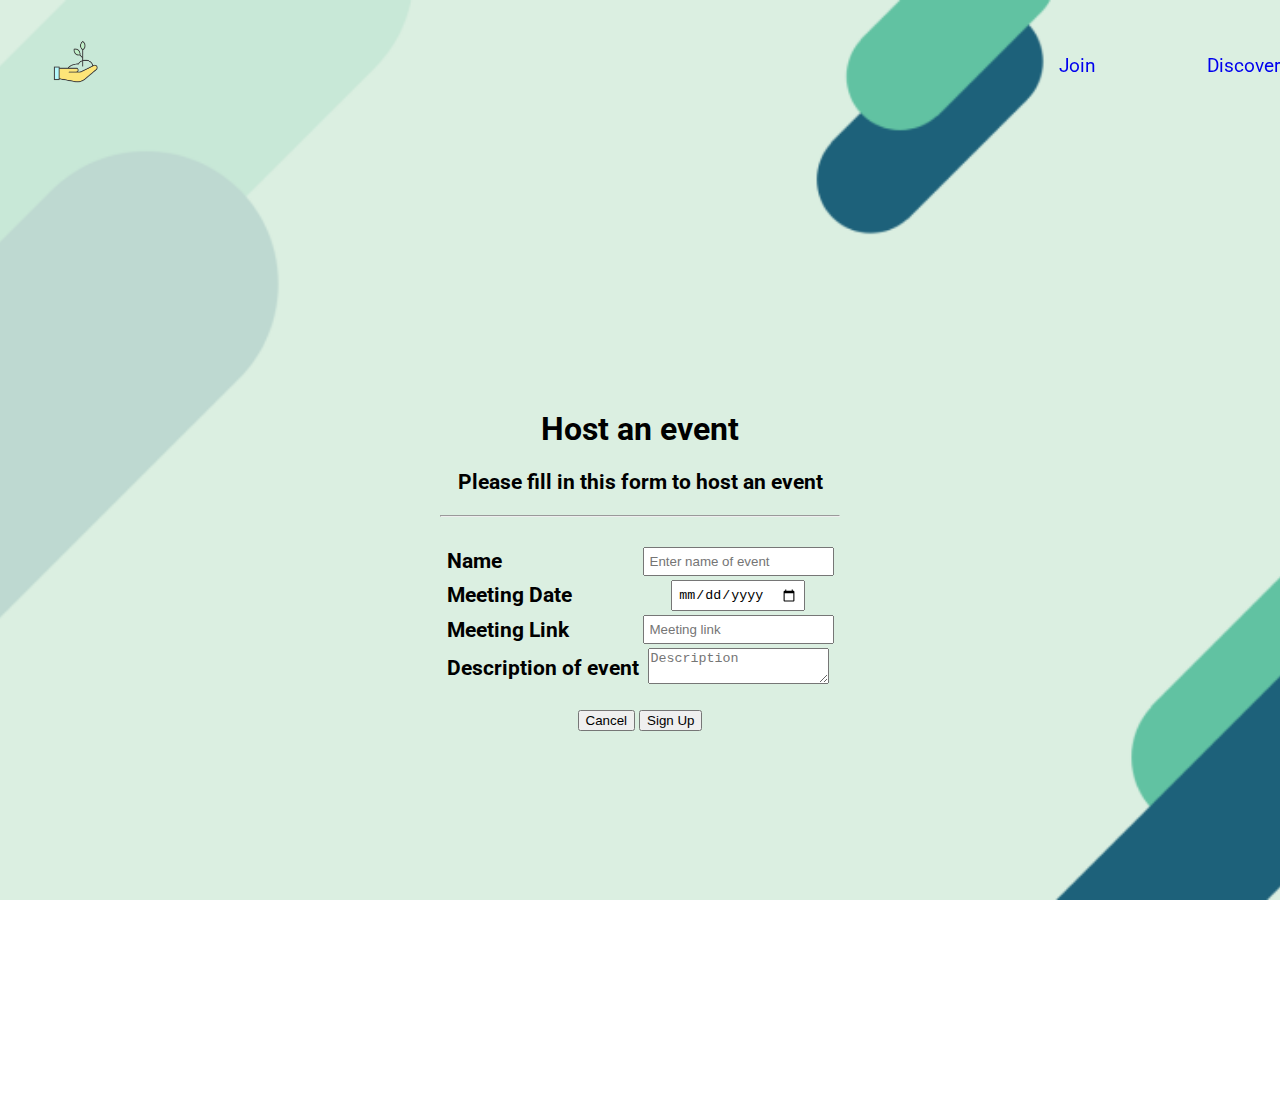
==== html_pages/hostevent.html @ 4d40d22e "Completed the add event form page" ====
<!doctype html>

<html lang="en">
<head>
    <meta charset="utf-8">

    <title>Grass Roots</title>
    <meta name="description" content="Grass Roots' home page">
    <meta name="author" content="SitePoint">

    <link rel="stylesheet" href="../css/styles.css?v=1.0">
    <link rel="stylesheet" href="../css/nav-bar.css?v=1.0">
    <link href="https://fonts.googleapis.com/css2?family=Roboto&display=swap" rel="stylesheet">

</head>

<body>

<div id = "navigation">
    <nav>
        <h1><img src="../images/logo.png" alt="" height = "auto" width = "50"></h1>

        <div id = "navigation-inner">
            <p><a href="signup.html">Join</a></p>
            <p><a href="../index.html">Discover</a></p>
        </div>

    </nav>
</div>

<section id = "main-background" class = "centre-page">
    <div id = "form-container">
        <form id = "addEvent">
            <div class="container">
                <h1>Host an event</h1>
                <h3>Please fill in this form to host an event</h3>
                <hr>
                <br>

                <table>

                    <tr>
                        <td style = "text-align: left"><label><b>Name</b></label></td>
                        <td><input type="text" placeholder="Enter name of event"  id = "event_name" required></td>
                    </tr>

                    <tr>
                        <td style = "text-align: left"><label><b>Meeting Date</b></label></td>
                        <td><input type="date" id = "event_date" required></td>
                    </tr>

                    <tr>
                        <td style = "text-align: left"><label><b>Meeting Link</b></label></td>
                        <td><input type="text" id = "meeting_link" placeholder="Meeting link" required></td>
                    </tr>

                    <tr>
                        <td style = "text-align: left"><label><b>Description of event</b></label></td>
                        <td><textarea id = "desc_of_event" placeholder="Description"></textarea></td>
                    </tr>

                </table>

                <br>

                <div class="clearfix">
                    <button type="button" class="cancelbtn">Cancel</button>
                    <button type="submit" class="signupbtn">Sign Up</button>
                </div>
            </div>
        </form>
    </div>
</section>


<script src="../js/scripts.js"></script>
</body>
</html>
---- css/styles.css ----
html, body {
    height: 100%;
    width: 100%;
    margin: 0;
    padding: 0;
}

body {
    font-family: 'Roboto', sans-serif;
}

a {
    text-decoration: none;
}


#main-background {
    height: 100%;
    width: 100%;
    background-image: url("../images/main-background.png");
    background-position: center;
    background-repeat: no-repeat;
    background-size: cover;
    background-attachment: fixed;
    padding: 110px 0px;

}


/* --------------General-------------------*/
.centre-page {
    display: flex;
    justify-content: center;
    align-items: center;
}

.button {
    padding: 10px 20px;
    border-radius: 5px;
    box-shadow: 1px 1px 1px grey;
    cursor: pointer;
}

.button:hover {
    background-color: rgb(190, 217, 209);
}

/* -------------Reusable form-------------*/

#form-container {
    height: auto;
    width: 400px;
}

.container {
    text-align: center;
}

.container h1 {
    font-size: 2rem;
}

.container h3, .container label {
    font-size: 1.3rem;
}

.container input {
    padding: 5px;
}

.container table {
    margin: auto;
}

/* ------------ Discover page styling ------------------*/

#discover-container {
    text-align: center;
    width: 900px;
    height: auto;
    //background-color: white;
}

#discover-container h1 {
    font-size: 4rem;
    margin-top: 0;
}

#discover-container h3 {
    font-size: 1.5rem;
    margin-bottom: 0;
}

.title__ {
    display: flex;
    justify-content: space-between;
    align-items: center;
    width: 100%;

}

.title__ p {
    margin: 0;
}


/*discover cards*/
#card-grid {
    width: 100%;
    height: auto;
    padding: 30px 0px;

}

.card {
    box-shadow: 0 4px 8px 0 rgba(0, 0, 0, 0.2);
    max-width: 300px;
    margin: auto;
    text-align: center;
    font-family: arial;
    background-color: #fff;
}

.price {
    color: grey;
    font-size: 22px;
}

.card button {
    border: none;
    outline: 0;
    padding: 12px;
    color: white;
    background-color: #000;
    text-align: center;
    cursor: pointer;
    width: 100%;
    font-size: 18px;
}

.card button:hover {
    opacity: 0.7;
}

/* ------------background colors---------------------*/

/*
    **color schema darkest to brightest
    rgb(29, 97, 122)
    rgb(97, 194, 162)
    rgb(190, 217, 209)
    rgb(200, 232, 215)
    rgb(219, 239, 225)

*/

.navy_blue {
    background-color: rgb(29, 97, 122);
}
---- css/nav-bar.css ----
#navigation {
    color: #ffffff;
    height: 110px;
    //background-image: linear-gradient( rgba(219, 239, 225, 0.9), rgba(219, 239, 225, 0));
    //background-color: rgba(219, 239, 225, 1);
    width: 100%;
    position: fixed;
    z-index: 99;
    transition: 0.4s;
    animation: fadeIn 5s;
}

nav {
    height: 100%;
    width: 1230px;
    margin: auto;
    padding: 10px 50px;
    display : flex;
    justify-content: space-between;
    align-items: center;
}

h1 {
    cursor: pointer;
}

#navigation-inner{
    display : flex;
    justify-content: space-between;
    align-items: center;
    height: 60px;
    width: 18%;
}

p {
    color: #000;
    font-size: 1.2rem;
}

p:hover {
    color: grey;
    cursor: pointer;
}

#logo-text {
    font-size: 0.8rem;
    color: #000;
}
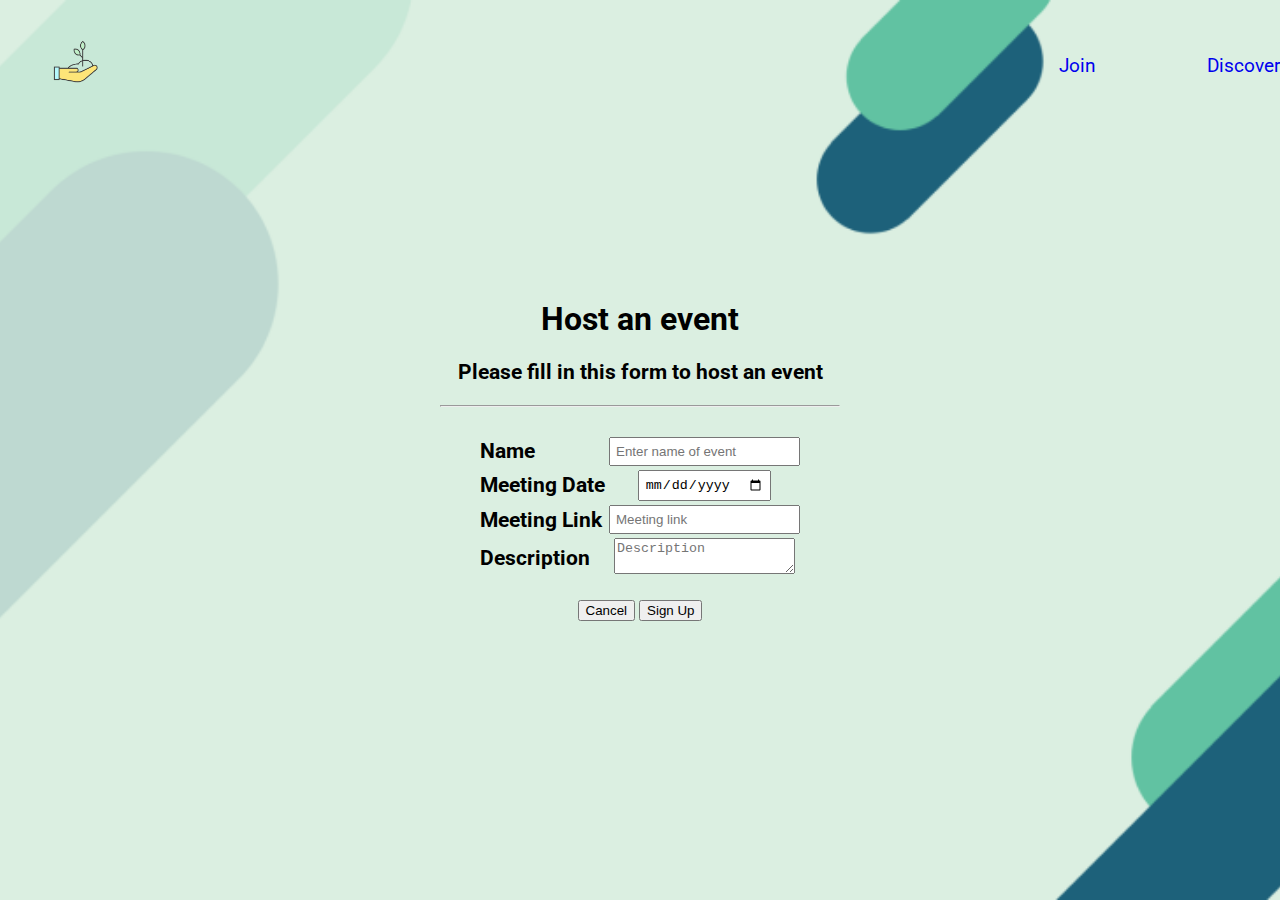
==== commit 86b22b93: "Modified the nav bar positioning, and the image object fit property" ====
--- a/html_pages/hostevent.html
+++ b/html_pages/hostevent.html
@@ -55,7 +55,7 @@
                     </tr>
 
                     <tr>
-                        <td style = "text-align: left"><label><b>Description of event</b></label></td>
+                        <td style = "text-align: left"><label><b>Description </b></label></td>
                         <td><textarea id = "desc_of_event" placeholder="Description"></textarea></td>
                     </tr>
 
--- a/css/styles.css
+++ b/css/styles.css
@@ -25,7 +25,7 @@
     background-repeat: no-repeat;
     background-size: cover;
     background-attachment: fixed;
-    padding: 110px 0px;
+    padding: 0px 0px;
 
 }
 
@@ -113,15 +113,24 @@
     height: auto;
     padding: 30px 0px;
 
+    display: flex;
+    flex-wrap: wrap;
+
 }
 
 .card {
     box-shadow: 0 4px 8px 0 rgba(0, 0, 0, 0.2);
-    max-width: 300px;
+    width: 270px;
     margin: auto;
     text-align: center;
     font-family: arial;
     background-color: #fff;
+}
+
+.card img {
+    width: 100%;
+    height: 270px;
+    object-fit: cover;
 }
 
 .price {
--- a/css/nav-bar.css
+++ b/css/nav-bar.css
@@ -4,7 +4,7 @@
     //background-image: linear-gradient( rgba(219, 239, 225, 0.9), rgba(219, 239, 225, 0));
     //background-color: rgba(219, 239, 225, 1);
     width: 100%;
-    position: fixed;
+    position: absolute;
     z-index: 99;
     transition: 0.4s;
     animation: fadeIn 5s;
